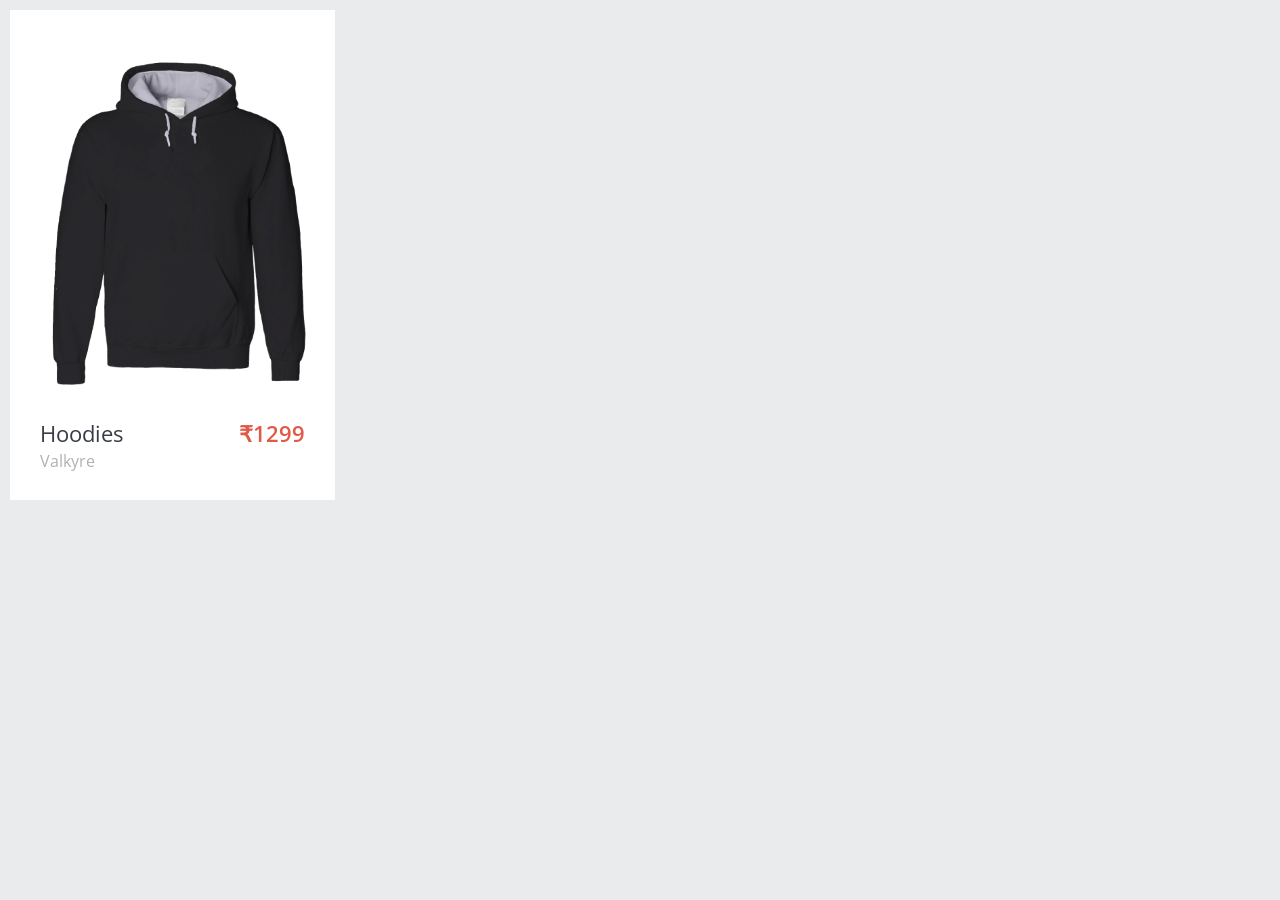
==== index.html @ 86836795 "Inital commit made the homepage" ====
<!DOCTYPE html>
<html lang="en">
    <head>
        <meta name="viewport" content="width=device-width, initial-scale=1" />
        <meta charset="UTF-8" />
        <title>Index page</title>
        <link rel="stylesheet" href="css/product.css" />
        <link rel="stylesheet" href="css/all_fonts.css" />
    </head>

    <body>
        <!-- partial:index.partial.html -->
        <link
            href="https://fonts.googleapis.com/css?family=Open+Sans:400,600,700"
            rel="stylesheet"
            type="text/css"
        />

        <div id="product-card">
            <div id="product-front">
                <div class="shadow"></div>
                <img
                    id="display"
                    style="object-fit: contain; width: 298px; height: 450px; object-position: center; margin-left: 20px;"
                    src="mt/hblack.png"
                    alt=""
                />
                <div class="image_overlay"></div>
                <div id="view_details">Start Customizing</div>
                <div class="stats">
                    <div class="stats-container">
                        <span class="product_price">₹1299</span>
                        <span class="product_name">Hoodies</span>
                        <p>Valkyre</p>

                        <div class="product-options">
                            <strong>SIZES</strong>
                            <span>XS, S, M, L, XL, XXL</span>
                            <strong>COLORS</strong>
                            <div class="colors">
                                <div onclick="cblue()" class="c-blue">
                                    <span></span>
                                </div>
                                <div onclick="cred()" class="c-red">
                                    <span></span>
                                </div>
                                <div onclick="cblack()" class="c-black">
                                    <span></span>
                                </div>
                                <div onclick="cgreen()" class="c-green">
                                    <span></span>
                                </div>
                                <div onclick="cneon()" class="c-yellow">
                                    <span></span>
                                </div>
                                <div onclick="cmar()" class="c-grey">
                                    <span></span>
                                </div>
                            </div>
                        </div>
                    </div>
                </div>
            </div>
            <div id="product-back">
                <!-- <div class="shadow"></div> -->
                <h2 style="margin:auto; margin-top: 60%; display: table;">
                    Please wait...
                </h2>
            </div>
        </div>

        <script src="https://ajax.googleapis.com/ajax/libs/jquery/1.11.2/jquery.min.js"></script>
        <script src="https://html2canvas.hertzen.com/dist/html2canvas.js"></script>
        <script src="https://html2canvas.hertzen.com/dist/html2canvas.min.js"></script>
        <!-- partial -->
        <script src="js/product.js"></script>
    </body>
    <script>
        function cblack() {
            document.getElementById("display").src = "mt/hblack.png";
        }

        function cgreen() {
            document.getElementById("display").src = "mt/hgreen.png";
        }

        function cblue() {
            document.getElementById("display").src = "mt/hblue.png";
        }

        function cred() {
            document.getElementById("display").src = "mt/hred.png";
        }

        function cneon() {
            document.getElementById("display").src = "mt/hyellow.png";
        }

        function cmar() {
            document.getElementById("display").src = "mt/grey.png";
        }
    </script>
</html>
---- css/product.css ----
/* Generals resets and unimportant stuff */

* {
    margin: 0px;
    padding: 0px;
}

body {
    background: #eaebec;
    font-family: "Open Sans", sans-serif;
}

#view-code {
    color: #48cfad;
    font-size: 14px;
    text-transform: uppercase;
    font-weight: 700;
    text-decoration: none;
    position: absolute;
    top: 640px;
    left: 50%;
    margin-left: -35px;
}

#view-code:hover {
    color: #34c29e;
}


/* --- Product Card ---- */

#make-3D-space {
    position: relative;
    perspective: 800px;
    width: 340px;
    height: 500px;
    transform-style: preserve-3d;
    transition: transform 5s;
    position: absolute;
    top: 80px;
    left: 50%;
    margin-left: -167px;
}

#product-front,
#product-back {
    width: 335px;
    height: 500px;
    background: #fff;
    position: absolute;
    left: -5px;
    top: -5px;
    -webkit-transition: all 100ms ease-out;
    -moz-transition: all 100ms ease-out;
    -o-transition: all 100ms ease-out;
    transition: all 100ms ease-out;
}

#product-back {
    display: none;
    transform: rotateY( 180deg);
}

#product-card.animate #product-back,
#product-card.animate #product-front {
    top: 0px;
    left: 0px;
    -webkit-transition: all 100ms ease-out;
    -moz-transition: all 100ms ease-out;
    -o-transition: all 100ms ease-out;
    transition: all 100ms ease-out;
}

#product-card {
    width: 325px;
    height: 490px;
    position: absolute;
    top: 10px;
    left: 10px;
    overflow: hidden;
    transform-style: preserve-3d;
    -webkit-transition: 100ms ease-out;
    -moz-transition: 100ms ease-out;
    -o-transition: 100ms ease-out;
    transition: 100ms ease-out;
}

div#product-card.flip-10 {
    -webkit-transform: rotateY( -10deg);
    -moz-transform: rotateY( -10deg);
    -o-transform: rotateY( -10deg);
    transform: rotateY( -10deg);
    transition: 50ms ease-out;
}

div#product-card.flip90 {
    -webkit-transform: rotateY( 90deg);
    -moz-transform: rotateY( 90deg);
    -o-transform: rotateY( 90deg);
    transform: rotateY( 90deg);
    transition: 100ms ease-in;
}

div#product-card.flip190 {
    -webkit-transform: rotateY( 190deg);
    -moz-transform: rotateY( 190deg);
    -o-transform: rotateY( 190deg);
    transform: rotateY( 190deg);
    transition: 100ms ease-out;
}

div#product-card.flip180 {
    -webkit-transform: rotateY( 180deg);
    -moz-transform: rotateY( 180deg);
    -o-transform: rotateY( 180deg);
    transform: rotateY( 180deg);
    transition: 150ms ease-out;
}

#product-card.animate {
    top: 5px;
    left: 5px;
    width: 335px;
    height: 500px;
    box-shadow: 0px 13px 21px -5px rgba(0, 0, 0, 0.3);
    -webkit-transition: 100ms ease-out;
    -moz-transition: 100ms ease-out;
    -o-transition: 100ms ease-out;
    transition: 100ms ease-out;
}

.stats-container {
    background: #fff;
    position: absolute;
    top: 386px;
    left: 0;
    width: 265px;
    height: 300px;
    padding: 27px 35px 35px;
    -webkit-transition: all 200ms ease-out;
    -moz-transition: all 200ms ease-out;
    -o-transition: all 200ms ease-out;
    transition: all 200ms ease-out;
}




.stats-container .product_name {
    font-size: 22px;
    color: #393c45;
}

.stats-container p {
    font-size: 16px;
    color: #b1b1b3;
    padding: 2px 0 20px 0;
}

.stats-container .product_price {
    float: right;
    color: #e05a47;
    font-size: 22px;
    font-weight: 600;
}

.image_overlay {
    position: absolute;
    top: 0;
    left: 0;
    width: 100%;
    height: 100%;
    background: #e05a47;
    opacity: 0;
}

#product-card.animate .image_overlay {
    opacity: 0.7;
    -webkit-transition: all 200ms ease-out;
    -moz-transition: all 200ms ease-out;
    -o-transition: all 200ms ease-out;
    transition: all 200ms ease-out;
}

.product-options {
    padding: 2px 0 0;
}

.product-options strong {
    font-weight: 700;
    color: #393c45;
    font-size: 14px;
}

.product-options span {
    color: #969699;
    font-size: 14px;
    display: block;
    margin-bottom: 8px;
}

#view_details {
    position: absolute;
    top: 112px;
    left: 50%;
    margin-left: -85px;
    border: 2px solid #fff;
    color: #fff;
    font-size: 19px;
    text-align: center;
    text-transform: uppercase;
    font-weight: 700;
    padding: 10px 0;
    width: 172px;
    opacity: 0;
    -webkit-transition: all 200ms ease-out;
    -moz-transition: all 200ms ease-out;
    -o-transition: all 200ms ease-out;
    transition: all 200ms ease-out;
}

#view_details:hover {
    background: #fff;
    color: #e05a47;
    cursor: pointer;
}

#product-card.animate #view_details {
    opacity: 1;
    width: 152px;
    font-size: 15px;
    margin-left: -75px;
    top: 115px;
    -webkit-transition: all 200ms ease-out;
    -moz-transition: all 200ms ease-out;
    -o-transition: all 200ms ease-out;
    transition: all 200ms ease-out;
}

div.colors div {
    margin-top: 3px;
    width: 15px;
    height: 15px;
    margin-right: 5px;
    float: left;
}

div.colors div span {
    width: 15px;
    height: 15px;
    display: block;
    border-radius: 50%;
}

div.colors div span:hover {
    width: 17px;
    height: 17px;
    margin: -1px 0 0 -1px;
}

div.c-blue span {
    background: #6e8cd5;
}

div.c-yellow span {
    background: yellow;
}

div.c-grey span {
    background: grey;
}

div.c-red span {
    background: #f56060;
}

div.c-green span {
    background: #44c28d;
}

div.c-black span {
    background: #000;
    width: 14px;
    height: 14px;
    border: 1px solid #e8e9eb;
}

div.shadow {
    width: 335px;
    height: 520px;
    opacity: 0;
    position: absolute;
    top: 0;
    left: 0;
    z-index: 3;
    display: none;
    background: -webkit-linear-gradient(left, rgba(0, 0, 0, 0.1), rgba(0, 0, 0, 0.2));
    background: -o-linear-gradient(right, rgba(0, 0, 0, 0.1), rgba(0, 0, 0, 0.2));
    background: -moz-linear-gradient(right, rgba(0, 0, 0, 0.1), rgba(0, 0, 0, 0.2));
    background: linear-gradient(to right, rgba(0, 0, 0, 0.1), rgba(0, 0, 0, 0.2));
}

#product-back div.shadow {
    z-index: 10;
    opacity: 1;
    background: -webkit-linear-gradient(left, rgba(0, 0, 0, 0.2), rgba(0, 0, 0, 0.1));
    background: -o-linear-gradient(right, rgba(0, 0, 0, 0.2), rgba(0, 0, 0, 0.1));
    background: -moz-linear-gradient(right, rgba(0, 0, 0, 0.2), rgba(0, 0, 0, 0.1));
    background: linear-gradient(to right, rgba(0, 0, 0, 0.2), rgba(0, 0, 0, 0.1));
}

#flip-back {
    position: absolute;
    top: 20px;
    right: 20px;
    width: 30px;
    height: 30px;
    cursor: pointer;
}

#cx,
#cy {
    background: #d2d5dc;
    position: absolute;
    width: 0px;
    top: 15px;
    right: 15px;
    height: 3px;
    -webkit-transition: all 250ms ease-in-out;
    -moz-transition: all 250ms ease-in-out;
    -ms-transition: all 250ms ease-in-out;
    -o-transition: all 250ms ease-in-out;
    transition: all 250ms ease-in-out;
}

#flip-back:hover #cx,
#flip-back:hover #cy {
    background: #979ca7;
    -webkit-transition: all 250ms ease-in-out;
    -moz-transition: all 250ms ease-in-out;
    -ms-transition: all 250ms ease-in-out;
    -o-transition: all 250ms ease-in-out;
    transition: all 250ms ease-in-out;
}

#cx.s1,
#cy.s1 {
    right: 0;
    width: 30px;
    -webkit-transition: all 100ms ease-out;
    -moz-transition: all 100ms ease-out;
    -ms-transition: all 100ms ease-out;
    -o-transition: all 100ms ease-out;
    transition: all 100ms ease-out;
}

#cy.s2 {
    -ms-transform: rotate(50deg);
    -webkit-transform: rotate(50deg);
    transform: rotate(50deg);
    -webkit-transition: all 100ms ease-out;
    -moz-transition: all 100ms ease-out;
    -ms-transition: all 100ms ease-out;
    -o-transition: all 100ms ease-out;
    transition: all 100ms ease-out;
}

#cy.s3 {
    -ms-transform: rotate(45deg);
    -webkit-transform: rotate(45deg);
    transform: rotate(45deg);
    -webkit-transition: all 100ms ease-out;
    -moz-transition: all 100ms ease-out;
    -ms-transition: all 100ms ease-out;
    -o-transition: all 100ms ease-out;
    transition: all 100ms ease-out;
}

#cx.s1 {
    right: 0;
    width: 30px;
    -webkit-transition: all 100ms ease-out;
    -moz-transition: all 100ms ease-out;
    -ms-transition: all 100ms ease-out;
    -o-transition: all 100ms ease-out;
    transition: all 100ms ease-out;
}

#cx.s2 {
    -ms-transform: rotate(140deg);
    -webkit-transform: rotate(140deg);
    transform: rotate(140deg);
    -webkit-transition: all 100ms ease-out;
    -moz-transition: all 100ms ease-out;
    -ms-transition: all 100ease-out;
    -o-transition: all 100ms ease-out;
    transition: all 100ms ease-out;
}

#cx.s3 {
    -ms-transform: rotate(135deg);
    -webkit-transform: rotate(135deg);
    transform: rotate(135deg);
    -webkit-transition: all 100ease-out;
    -moz-transition: all 100ms ease-out;
    -ms-transition: all 100ms ease-out;
    -o-transition: all 100ms ease-out;
    transition: all 100ms ease-out;
}

#carousel {
    width: 335px;
    height: 500px;
    overflow: hidden;
    position: relative;
}

#carousel ul {
    position: absolute;
    top: 0;
    left: 0;
}

#carousel li {
    width: 335px;
    height: 500px;
    float: left;
    overflow: hidden;
}

.arrows-perspective {
    width: 335px;
    height: 55px;
    position: absolute;
    top: 218px;
    transform-style: preserve-3d;
    transition: transform 5s;
    perspective: 335px;
}

.carouselPrev,
.carouselNext {
    width: 50px;
    height: 55px;
    background: #ccc;
    position: absolute;
    top: 0;
    transition: all 200ms ease-out;
    opacity: 0.9;
    cursor: pointer;
}

.carouselNext {
    top: 0;
    right: -26px;
    -webkit-transform: rotateY( -117deg);
    -moz-transform: rotateY( -117deg);
    -o-transform: rotateY( -117deg);
    transform: rotateY( -117deg);
    transition: all 200ms ease-out;
}

.carouselNext.visible {
    right: 0;
    opacity: 0.8;
    background: #efefef;
    -webkit-transform: rotateY( 0deg);
    -moz-transform: rotateY( 0deg);
    -o-transform: rotateY( 0deg);
    transform: rotateY( 0deg);
    transition: all 200ms ease-out;
}

.carouselPrev {
    left: -26px;
    top: 0;
    -webkit-transform: rotateY( 117deg);
    -moz-transform: rotateY( 117deg);
    -o-transform: rotateY( 117deg);
    transform: rotateY( 117deg);
    transition: all 200ms ease-out;
}

.carouselPrev.visible {
    left: 0;
    opacity: 0.8;
    background: #eee;
    -webkit-transform: rotateY( 0deg);
    -moz-transform: rotateY( 0deg);
    -o-transform: rotateY( 0deg);
    transform: rotateY( 0deg);
    transition: all 200ms ease-out;
}

#carousel .x,
#carousel .y {
    height: 2px;
    width: 15px;
    background: #48cfad;
    position: absolute;
    top: 31px;
    left: 17px;
    -ms-transform: rotate(45deg);
    -webkit-transform: rotate(45deg);
    transform: rotate(45deg);
}

#carousel .x {
    -ms-transform: rotate(135deg);
    -webkit-transform: rotate(135deg);
    transform: rotate(135deg);
    top: 21px;
}

#carousel .carouselNext .x {
    -ms-transform: rotate(45deg);
    -webkit-transform: rotate(45deg);
    transform: rotate(45deg);
}

#carousel .carouselNext .y {
    -ms-transform: rotate(135deg);
    -webkit-transform: rotate(135deg);
    transform: rotate(135deg);
}
---- css/all_fonts.css ----
@font-face {
    font-family: 'acid-label';
    src: URL('../fonts/acid-label/acid_label.TTF') format('truetype');
}

@font-face {
    font-family: 'antfarm';
    src: URL('../fonts/antfarm/ANTFGC__.TTF') format('truetype');
}

@font-face {
    font-family: 'bad-mofo';
    src: URL('../fonts/bad-mofo/BadMofo.ttf') format('truetype');
}

@font-face {
    font-family: 'black-bruno';
    src: URL('../fonts/black-bruno/ASDGF.otf') format('truetype');
}

@font-face {
    font-family: 'blockletter';
    src: URL('../fonts/blockletter/Blockletter.otf') format('truetype');
}

@font-face {
    font-family: 'typewriter';
    src: URL('../fonts/bohemian-typewriter/Bohemian\ Typewriter.ttf') format('truetype');
}

@font-face {
    font-family: 'boblique';
    src: URL('../fonts/BT_Brik/BT\ Brik\ Oblique.ttf') format('truetype');
}

@font-face {
    font-family: 'rock-it';
    src: URL('../fonts/rock-it/Rockit.ttf') format('truetype');
}

@font-face {
    font-family: 'gm';
    src: URL('../fonts/pricedown/pricedown\ bl.ttf') format('truetype');
}

@font-face {
    font-family: 'mv';
    src: URL('../fonts/mv/mvb/Marvin\ Visions\ Bold.ttf') format('truetype');
}

@font-face {
    font-family: 'sw';
    src: URL('../fonts/sw/SHOCKWAVE\ FREE.ttf') format('truetype');
}

@font-face {
    font-family: 'sam';
    src: URL('../fonts/the-stamshons/The\ Stamshons\ Demo.otf') format('truetype');
}

@font-face {
    font-family: 'cap';
    src: URL('../fonts/capture-it/Capture\ it.ttf') format('truetype');
}

@font-face {
    font-family: 'du';
    src: URL('../fonts/DueDate.ttf') format('truetype');
}

@font-face {
    font-family: 'por';
    src: URL('../fonts/portico.otf') format('truetype');
}

@font-face {
    font-family: 'ff1';
    src: URL('../fonts/FFF/futur.ttf') format('truetype');
}

@font-face {
    font-family: 'ff2';
    src: URL('../fonts/FFF/futura\ bold\ font.ttf') format('truetype');
}

@font-face {
    font-family: 'ff3';
    src: URL('../fonts/FFF/futura\ extra\ black\ font.ttf') format('truetype');
}

@font-face {
    font-family: 'ff4';
    src: URL('../fonts/FFF/futurao.ttf') format('truetype');
}

@font-face {
    font-family: 'ff5';
    src: URL('../fonts/FFF/futurab.ttf') format('truetype');
}

@font-face {
    font-family: 'ff6';
    src: URL('../fonts/FFF/futura\ light\ italic\ font.ttf') format('truetype');
}

@font-face {
    font-family: 'ff7';
    src: URL('../fonts/FFF/futura\ medium\ condensed\ bt.ttf') format('truetype');
}

@font-face {
    font-family: 'ff8';
    src: URL('../fonts/FFF/tt0205m_.ttf') format('truetype');
}
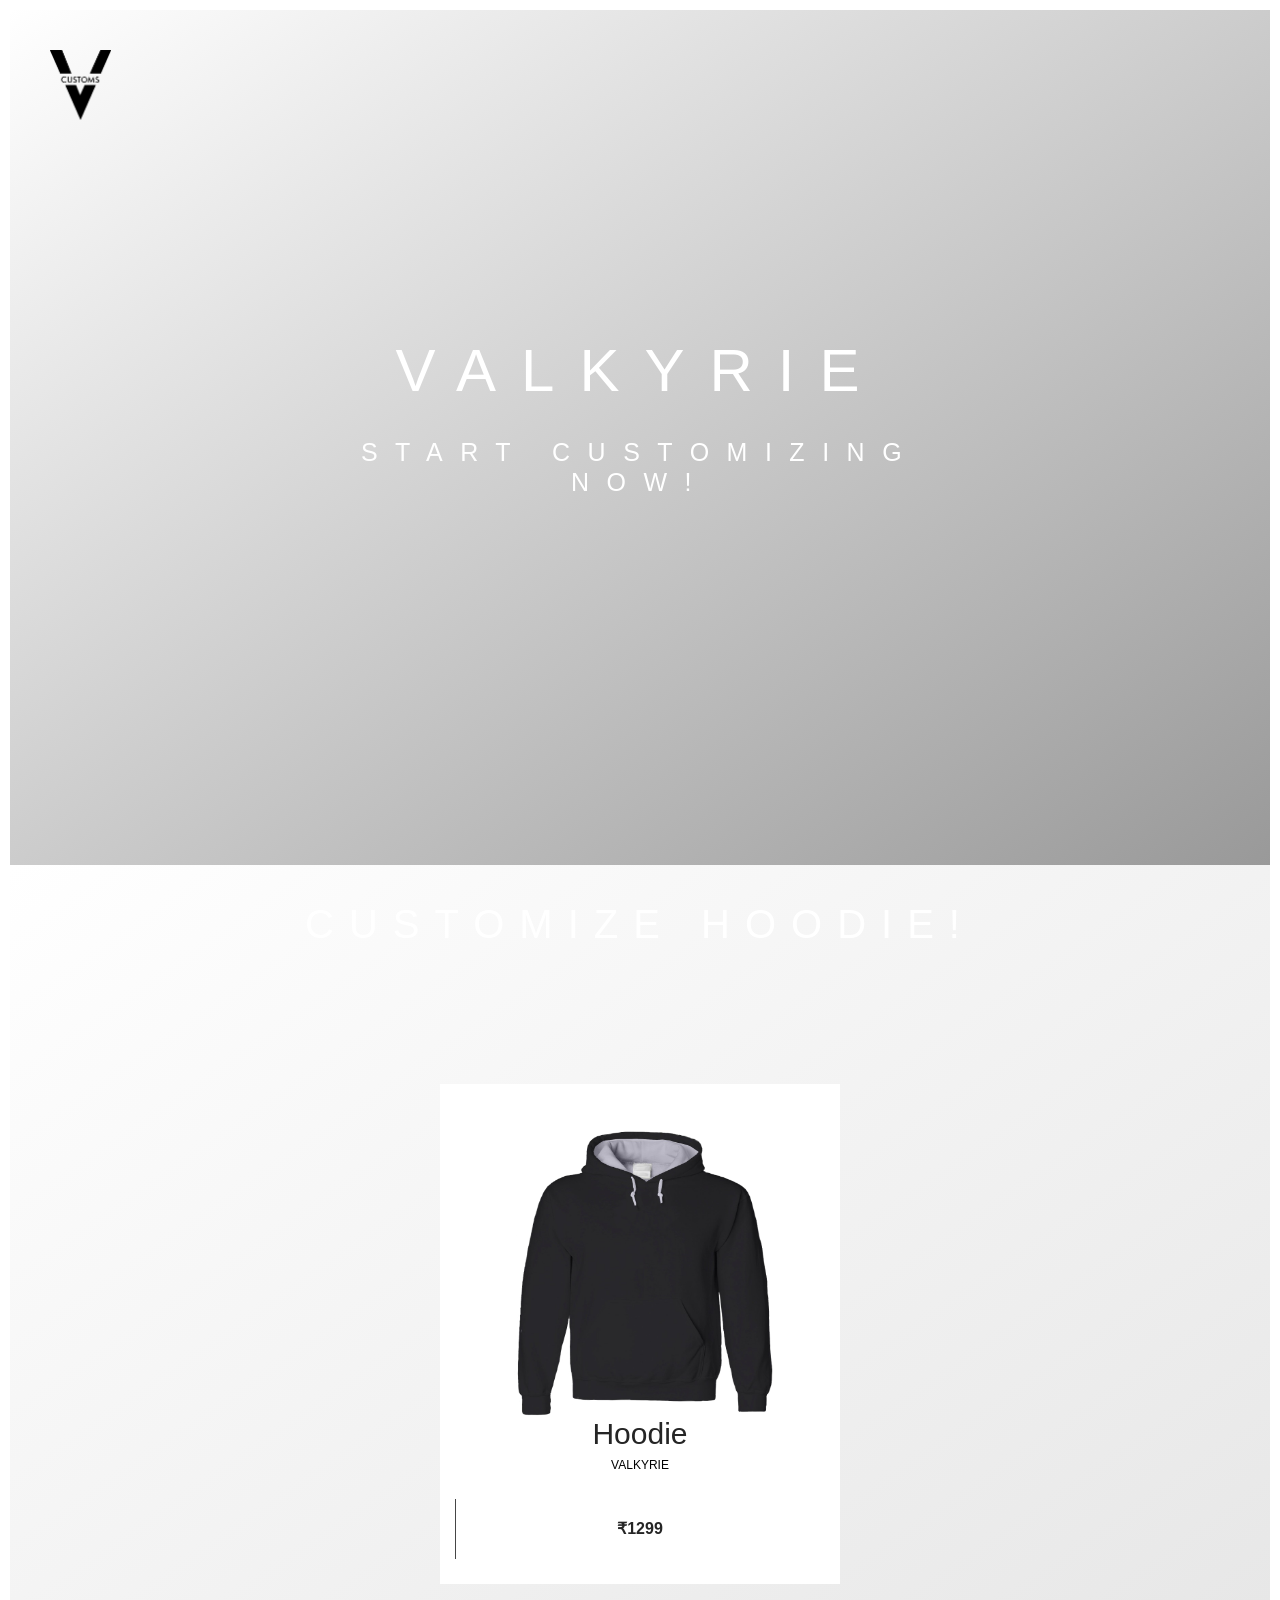
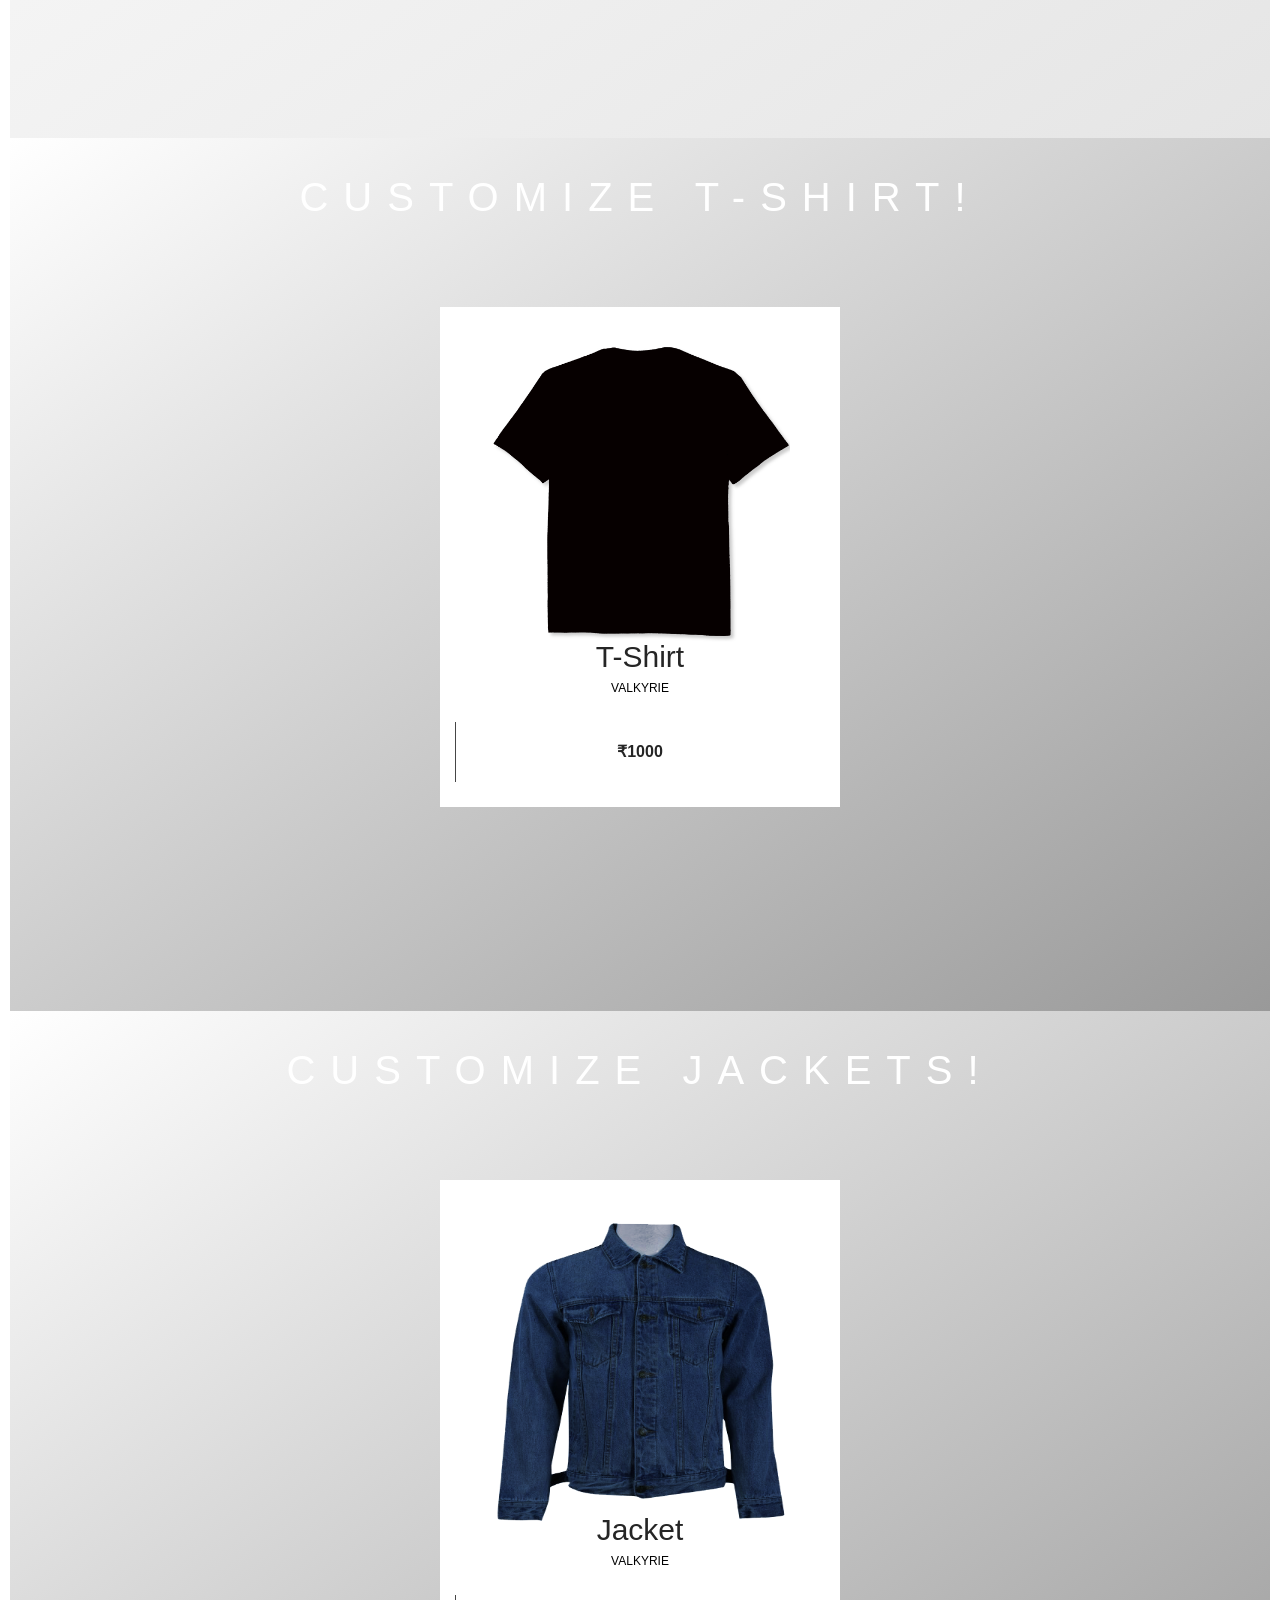
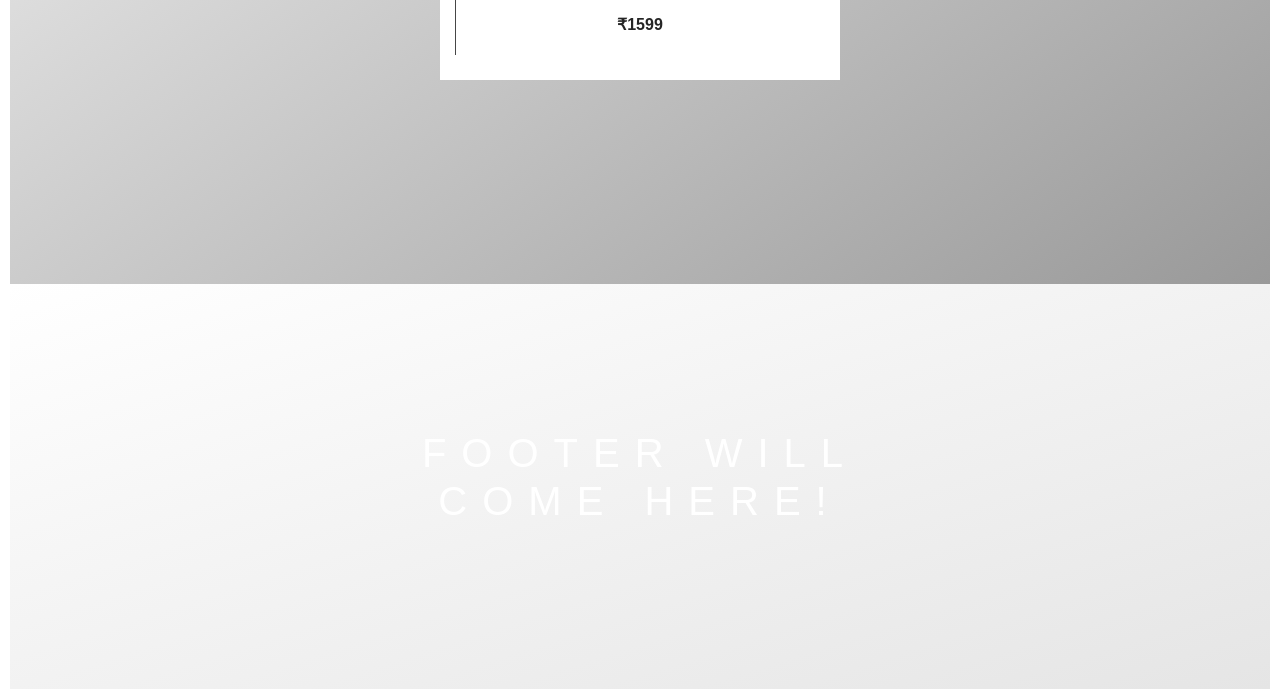
==== commit 7e7c6cdf: "Hey commiting homepage to master" ====
--- a/index.html
+++ b/index.html
@@ -1,103 +1,205 @@
+<!DOCTYPE html>
 <!DOCTYPE html>
 <html lang="en">
-    <head>
-        <meta name="viewport" content="width=device-width, initial-scale=1" />
-        <meta charset="UTF-8" />
-        <title>Index page</title>
-        <link rel="stylesheet" href="css/product.css" />
-        <link rel="stylesheet" href="css/all_fonts.css" />
-    </head>
-
-    <body>
-        <!-- partial:index.partial.html -->
-        <link
-            href="https://fonts.googleapis.com/css?family=Open+Sans:400,600,700"
-            rel="stylesheet"
-            type="text/css"
-        />
-
-        <div id="product-card">
-            <div id="product-front">
-                <div class="shadow"></div>
-                <img
-                    id="display"
-                    style="object-fit: contain; width: 298px; height: 450px; object-position: center; margin-left: 20px;"
-                    src="mt/hblack.png"
-                    alt=""
-                />
-                <div class="image_overlay"></div>
-                <div id="view_details">Start Customizing</div>
-                <div class="stats">
-                    <div class="stats-container">
-                        <span class="product_price">₹1299</span>
-                        <span class="product_name">Hoodies</span>
-                        <p>Valkyre</p>
-
-                        <div class="product-options">
-                            <strong>SIZES</strong>
-                            <span>XS, S, M, L, XL, XXL</span>
-                            <strong>COLORS</strong>
-                            <div class="colors">
-                                <div onclick="cblue()" class="c-blue">
-                                    <span></span>
-                                </div>
-                                <div onclick="cred()" class="c-red">
-                                    <span></span>
-                                </div>
-                                <div onclick="cblack()" class="c-black">
-                                    <span></span>
-                                </div>
-                                <div onclick="cgreen()" class="c-green">
-                                    <span></span>
-                                </div>
-                                <div onclick="cneon()" class="c-yellow">
-                                    <span></span>
-                                </div>
-                                <div onclick="cmar()" class="c-grey">
-                                    <span></span>
-                                </div>
-                            </div>
-                        </div>
-                    </div>
-                </div>
+  <head>
+    <meta charset="UTF-8" />
+    <meta name="viewport" content="width=device-width, initial-scale=1.0" />
+    <title>Valkyrie CLothing</title>
+    <link rel="stylesheet" href="stylehomepage.css" />
+    <link rel="icon" type="image/png" href="favicon.png" />
+    <link
+      rel="stylesheet"
+      href="https://stackpath.bootstrapcdn.com/bootstrap/4.3.1/css/bootstrap.min.css"
+      integrity="sha384-ggOyR0iXCbMQv3Xipma34MD+dH/1fQ784/j6cY/iJTQUOhcWr7x9JvoRxT2MZw1T"
+      crossorigin="anonymous"
+    />
+    <link href="https://unpkg.com/aos@2.3.1/dist/aos.css" rel="stylesheet" />
+  </head>
+  <body>
+    <!-- Nav Bar -->
+
+    <!-- Introduction Section -->
+
+    <header id="introduction" class="introduction">
+      <div class="logo-box">
+        <img src="favicon.png" alt="Logo" class="logo" />
+      </div>
+
+      <div class="text-box">
+        <h1 class="primary">
+          <span class="primary--main" data-aos="fade-up">Valkyrie</span>
+          <span class="primary--sub" data-aos="fade-right" data-aos-delay="1000">Start Customizing Now!</span>
+        </h1>
+      </div>
+    </header>
+
+    <!-- Hoodie Section -->
+    <section id="hoodie" class="hoodie">
+      <h1 class="primary-products">
+        <span class="primary--main--products" data-aos="fade-right" >Customize Hoodie!</span>
+      </h1>
+
+      <div class="container-for-hoodie">
+        <div class="container page-wrapper" data-aos="fade-up" data-aos-delay="500">
+          <div class="page-inner">
+            <div class="row">
+              <div class="el-wrapper">
+                <div class="box-up">
+                  <img class="img" src="mt/hblack.png" alt="Hoodie Black" />
+                  <div class="img-info">
+                    <div class="info-inner">
+                      <span class="p-name">Hoodie</span>
+                      <span class="p-company">Valkyrie</span>
+                    </div>
+                    <div class="a-size">
+                      Available sizes : <span class="size">S , M , L , XL</span>
+                    </div>
+                  </div>
+                </div>
+
+                <div class="box-down">
+                  <div class="h-bg">
+                    <div class="h-bg-inner"></div>
+                  </div>
+
+                  <a class="cart" href="hoodie.html">
+                    <span class="price">₹1299</span>
+                    <span class="add-to-cart">
+                      <span class="txt">Start Customizing</span>
+                    </span>
+                  </a>
+                </div>
+              </div>
             </div>
-            <div id="product-back">
-                <!-- <div class="shadow"></div> -->
-                <h2 style="margin:auto; margin-top: 60%; display: table;">
-                    Please wait...
-                </h2>
+          </div>
+        </div>
+      </div>
+    </section>
+
+    <!-- T-Shirt Section  -->
+
+    <section id="tshirt" class="tshirt">
+      <h1 class="primary-products">
+        <span class="primary--main--products" data-aos="fade-left" >Customize t-shirt!</span>
+      </h1>
+
+      <div class="text-box">
+        <div class="container page-wrapper" data-aos="fade-up" data-aos-delay="500">
+          <div class="page-inner">
+            <div class="row">
+              <div class="el-wrapper">
+                <div class="box-up">
+                  <img
+                    class="img imgsizet"
+                    src="mt/bblack.jpg"
+                    alt="T-Shirt Black"
+                  />
+                  <div class="img-info">
+                    <div class="info-inner">
+                      <span class="p-name">T-Shirt</span>
+                      <span class="p-company">Valkyrie</span>
+                    </div>
+                    <div class="a-size">
+                      Available sizes : <span class="size">S , M , L , XL</span>
+                    </div>
+                  </div>
+                </div>
+
+                <div class="box-down">
+                  <div class="h-bg">
+                    <div class="h-bg-inner"></div>
+                  </div>
+
+                  <a class="cart" href="tshirts.html">
+                    <span class="price">₹1000</span>
+                    <span class="add-to-cart">
+                      <span class="txt">Start Customizing</span>
+                    </span>
+                  </a>
+                </div>
+              </div>
             </div>
+          </div>
         </div>
-
-        <script src="https://ajax.googleapis.com/ajax/libs/jquery/1.11.2/jquery.min.js"></script>
-        <script src="https://html2canvas.hertzen.com/dist/html2canvas.js"></script>
-        <script src="https://html2canvas.hertzen.com/dist/html2canvas.min.js"></script>
-        <!-- partial -->
-        <script src="js/product.js"></script>
-    </body>
+      </div>
+    </section>
+    <!-- Jackets Sections -->
+
+    <section id="jackets" class="jackets">
+      <h1 class="primary-products">
+        <span class="primary--main--products" data-aos="fade-right" >Customize jackets!</span>
+      </h1>
+      <div class="text-box">
+        <div class="container page-wrapper" data-aos="fade-up" data-aos-delay="500">
+          <div class="page-inner">
+            <div class="row">
+              <div class="el-wrapper">
+                <div class="box-up">
+                  <img class="img" src="mt/jf.png " alt="Jacket Blue" />
+                  <div class="img-info">
+                    <div class="info-inner">
+                      <span class="p-name">Jacket</span>
+                      <span class="p-company">Valkyrie</span>
+                    </div>
+                    <div class="a-size">
+                      Available sizes : <span class="size">S , M , L , XL</span>
+                    </div>
+                  </div>
+                </div>
+
+                <div class="box-down">
+                  <div class="h-bg">
+                    <div class="h-bg-inner"></div>
+                  </div>
+
+                  <a class="cart" href="jackets.html">
+                    <span class="price">₹1599</span>
+                    <span class="add-to-cart">
+                      <span class="txt">Start Customizing</span>
+                    </span>
+                  </a>
+                </div>
+              </div>
+            </div>
+          </div>
+        </div>
+      </div>
+    </section>
+
+    <!-- Footer Section -->
+
+    <footer class="footer" id="footer">
+      <div class="text-box">
+        <h1 class="primary-products" data-aos="zoom-in">
+          <span class="primary--main--products">Footer Will Come Here!</span>
+        </h1>
+      </div>
+    </footer>
+    <script src="https://unpkg.com/aos@2.3.1/dist/aos.js"></script>
     <script>
-        function cblack() {
-            document.getElementById("display").src = "mt/hblack.png";
-        }
-
-        function cgreen() {
-            document.getElementById("display").src = "mt/hgreen.png";
-        }
-
-        function cblue() {
-            document.getElementById("display").src = "mt/hblue.png";
-        }
-
-        function cred() {
-            document.getElementById("display").src = "mt/hred.png";
-        }
-
-        function cneon() {
-            document.getElementById("display").src = "mt/hyellow.png";
-        }
-
-        function cmar() {
-            document.getElementById("display").src = "mt/grey.png";
-        }
+      AOS.init({
+        // offset (in px) from the original trigger point
+        delay: 200, // values from 0 to 3000, with step 50ms
+        duration: 1500, // values from 0 to 3000, with step 50ms
+        once: false, // whether animation should happen only once - while scrolling down
+        mirror: false,
+      });
     </script>
+    <script
+      src="https://code.jquery.com/jquery-3.3.1.slim.min.js"
+      integrity="sha384-q8i/X+965DzO0rT7abK41JStQIAqVgRVzpbzo5smXKp4YfRvH+8abtTE1Pi6jizo"
+      crossorigin="anonymous"
+    ></script>
+    <script
+      src="https://cdnjs.cloudflare.com/ajax/libs/popper.js/1.14.7/umd/popper.min.js"
+      integrity="sha384-UO2eT0CpHqdSJQ6hJty5KVphtPhzWj9WO1clHTMGa3JDZwrnQq4sF86dIHNDz0W1"
+      crossorigin="anonymous"
+    ></script>
+    <script
+      src="https://stackpath.bootstrapcdn.com/bootstrap/4.3.1/js/bootstrap.min.js"
+      integrity="sha384-JjSmVgyd0p3pXB1rRibZUAYoIIy6OrQ6VrjIEaFf/nJGzIxFDsf4x0xIM+B07jRM"
+      crossorigin="anonymous"
+    ></script>
+    <script src="scripthomepage.js"></script>
+  </body>
 </html>
--- a/stylehomepage.css
+++ b/stylehomepage.css
@@ -0,0 +1,424 @@
+/* /////////////Removing Inbuilt Margins////////////// */
+
+* {
+  margin: 0;
+  padding: 0;
+  box-sizing: border-box;
+}
+/* //////////////Body///////////// */
+
+body {
+  padding: 10px;
+}
+/* ////////////////Section Introduction/////////// */
+
+.introduction {
+  height: 95vh;
+  background-image: linear-gradient(to right bottom, rgb(255, 255, 255,0.4), rgba(0, 0, 0, 0.4)),url(../valkyre-customs-master/mt/background/backdrop.png);
+  position: relative;
+  background-position: top;
+  background-size: cover;
+}
+
+/* //////////////For Logo///////////// */
+.logo-box {
+  position: absolute;
+  top: 40px;
+  left: 40px;
+}
+
+.logo {
+  height: 70px;
+}
+/* /////////////For Text In Middle////////////// */
+.text-box {
+  position: absolute;
+  top: 48%;
+  left: 50%;
+  transform: translate(-50%, -50%);
+}
+
+.primary {
+  color: white;
+  text-transform: uppercase;
+  text-align: center;
+}
+
+.primary--main {
+  display: block;
+  font-size: 60px;
+  font-weight: 400;
+  letter-spacing: 25px;
+  padding-bottom: 30px;
+}
+
+.primary--sub {
+  display: block;
+  font-size: 25px;
+  font-weight: 400;
+  letter-spacing: 17.5px;
+}
+
+/* /////////////////////////// */
+
+.primary-products {
+  color: white;
+  text-transform: uppercase;
+  text-align: center;
+  padding-top: 35px;
+}
+
+.primary--main--products {
+  display: block;
+  font-size: 40px;
+  font-weight: 400;
+  letter-spacing: 15px;
+  padding-bottom: 30px;
+}
+
+.hoodie {
+  height: 97vh;
+  background-image: linear-gradient(to right bottom, rgb(255, 255, 255,0.4), rgba(0, 0, 0, 0.1)),url(../valkyre-customs-master/mt/background/backdrop.png);
+  position: relative;
+  background-position: top;
+  background-size: cover;
+}
+
+.container-for-hoodie {
+  position: absolute;
+  top: 48%;
+  left: 50%;
+  transform: translate(-50%, -50%);
+  margin-top: 50px;
+}
+.container-for-tshirt {
+    position: absolute;
+    top: 48%;
+    left: 50%;
+    transform: translate(-50%, -50%);
+    margin-top: 50px;
+  }
+
+  .container-for-jackets {
+    position: absolute;
+    top: 48%;
+    left: 50%;
+    transform: translate(-50%, -50%);
+    margin-top: 50px;
+  }
+  
+
+.tshirt {
+  height: 97vh;
+  background-image: linear-gradient(to right bottom, rgb(255, 255, 255,0.4), rgba(0, 0, 0, 0.4)),url(../valkyre-customs-master/mt/background/backdrop.png);
+  position: relative;
+  background-position: top;
+  background-size: cover;
+
+}
+
+.jackets {
+  height: 97vh;
+  background-image: linear-gradient(to right bottom, rgba(255, 255, 255,0.4), rgba(0, 0, 0, 0.4)),url(../valkyre-customs-master/mt/background/backdrop.png);
+  position: relative;
+  background-position: top;
+  background-size: cover;
+
+}
+
+
+
+/* ///////Card Styling///// */
+
+/* Generals resets and unimportant stuff */
+
+.d-flex {
+  display: -webkit-box;
+  display: -ms-flexbox;
+  display: flex;
+}
+
+.align-center {
+  -webkit-box-align: center;
+  -ms-flex-align: center;
+  align-items: center;
+}
+
+.flex-centerY-centerX {
+  justify-content: center;
+  -webkit-box-pack: center;
+  -ms-flex-pack: center;
+  justify-content: center;
+  -webkit-box-align: center;
+  -ms-flex-align: center;
+  align-items: center;
+}
+
+
+.page-wrapper {
+  height: 100%;
+  display: table;
+}
+
+.page-wrapper .page-inner {
+  display: table-cell;
+  vertical-align: middle;
+}
+
+.el-wrapper {
+  height: 500px;
+  width: 400px;
+  padding: 15px;
+  margin: 15px auto;
+  background-color: #fff;
+}
+
+@media (max-width: 991px) {
+  .el-wrapper {
+    width: 345px;
+  }
+}
+
+@media (max-width: 767px) {
+  .el-wrapper {
+    width: 290px;
+    margin: 30px auto;
+  }
+}
+
+.el-wrapper:hover .h-bg {
+  left: 0px;
+}
+
+.el-wrapper:hover .price {
+  left: 20px;
+  -webkit-transform: translateY(-50%);
+  -ms-transform: translateY(-50%);
+  -o-transform: translateY(-50%);
+  transform: translateY(-50%);
+  color: #fff;
+}
+
+.img{
+    height: 360px;
+    width: 300px;
+}
+
+.imgsizet{
+  height: 340px;
+  width: 300px;
+}
+
+.el-wrapper:hover .add-to-cart {
+  left: 50%;
+}
+
+.el-wrapper:hover .img {
+  webkit-filter: blur(7px);
+  -o-filter: blur(7px);
+  -ms-filter: blur(7px);
+  filter: blur(7px);
+  filter: progid:DXImageTransform.Microsoft.Blur(pixelradius='7', shadowopacity='0.0');
+  opacity: 0.4;
+}
+
+.el-wrapper:hover .info-inner {
+  bottom: 200px;
+}
+
+.el-wrapper:hover .a-size {
+  -webkit-transition-delay: 300ms;
+  -o-transition-delay: 300ms;
+  transition-delay: 300ms;
+  bottom: 50px;
+  opacity: 1;
+}
+
+.el-wrapper .box-down {
+  width: 100%;
+  height: 60px;
+  position: relative;
+  overflow: hidden;
+}
+
+.el-wrapper .box-up {
+  width: 100%;
+  height: 400px;
+  position: relative;
+  overflow: hidden;
+  text-align: center;
+}
+
+.el-wrapper .img {
+  padding: 20px 0;
+  -webkit-transition: all 800ms cubic-bezier(0, 0, 0.18, 1);
+  -moz-transition: all 800ms cubic-bezier(0, 0, 0.18, 1);
+  -o-transition: all 800ms cubic-bezier(0, 0, 0.18, 1);
+  transition: all 800ms cubic-bezier(0, 0, 0.18, 1);
+  /* ease-out */
+  -webkit-transition-timing-function: cubic-bezier(0, 0, 0.18, 1);
+  -moz-transition-timing-function: cubic-bezier(0, 0, 0.18, 1);
+  -o-transition-timing-function: cubic-bezier(0, 0, 0.18, 1);
+  transition-timing-function: cubic-bezier(0, 0, 0.18, 1);
+  /* ease-out */
+}
+
+.h-bg {
+  -webkit-transition: all 800ms cubic-bezier(0, 0, 0.18, 1);
+  -moz-transition: all 800ms cubic-bezier(0, 0, 0.18, 1);
+  -o-transition: all 800ms cubic-bezier(0, 0, 0.18, 1);
+  transition: all 800ms cubic-bezier(0, 0, 0.18, 1);
+  /* ease-out */
+  -webkit-transition-timing-function: cubic-bezier(0, 0, 0.18, 1);
+  -moz-transition-timing-function: cubic-bezier(0, 0, 0.18, 1);
+  -o-transition-timing-function: cubic-bezier(0, 0, 0.18, 1);
+  transition-timing-function: cubic-bezier(0, 0, 0.18, 1);
+  /* ease-out */
+  width: 660px;
+  height: 100%;
+  background-color: #464646;
+  position: absolute;
+  left: -659px;
+}
+
+.h-bg .h-bg-inner {
+  width: 50%;
+  height: 100%;
+  background-color: #e63737;
+}
+
+.info-inner {
+  -webkit-transition: all 400ms cubic-bezier(0, 0, 0.18, 1);
+  -moz-transition: all 400ms cubic-bezier(0, 0, 0.18, 1);
+  -o-transition: all 400ms cubic-bezier(0, 0, 0.18, 1);
+  transition: all 400ms cubic-bezier(0, 0, 0.18, 1);
+  /* ease-out */
+  -webkit-transition-timing-function: cubic-bezier(0, 0, 0.18, 1);
+  -moz-transition-timing-function: cubic-bezier(0, 0, 0.18, 1);
+  -o-transition-timing-function: cubic-bezier(0, 0, 0.18, 1);
+  transition-timing-function: cubic-bezier(0, 0, 0.18, 1);
+  /* ease-out */
+  position: absolute;
+  width: 100%;
+  bottom: 25px;
+}
+
+.info-inner .p-name,
+.info-inner .p-company {
+  display: block;
+}
+
+.info-inner .p-name {
+  font-family: "PT Sans", sans-serif;
+  font-size: 30px;
+  color: #252525;
+}
+
+
+
+.info-inner .p-company {
+  font-family: "Lato", sans-serif;
+  font-size: 12px;
+  text-transform: uppercase;
+  color: #000000;
+}
+
+.a-size {
+  -webkit-transition: all 300ms cubic-bezier(0, 0, 0.18, 1);
+  -moz-transition: all 300ms cubic-bezier(0, 0, 0.18, 1);
+  -o-transition: all 300ms cubic-bezier(0, 0, 0.18, 1);
+  transition: all 300ms cubic-bezier(0, 0, 0.18, 1);
+  /* ease-out */
+  -webkit-transition-timing-function: cubic-bezier(0, 0, 0.18, 1);
+  -moz-transition-timing-function: cubic-bezier(0, 0, 0.18, 1);
+  -o-transition-timing-function: cubic-bezier(0, 0, 0.18, 1);
+  transition-timing-function: cubic-bezier(0, 0, 0.18, 1);
+  /* ease-out */
+  position: absolute;
+  width: 100%;
+  bottom: -20px;
+  font-family: "PT Sans", sans-serif;
+  color: #828282;
+  opacity: 0;
+}
+
+.a-size .size {
+  color: #252525;
+}
+
+.cart {
+  display: block;
+  position: absolute;
+  width: 100%;
+  height: 100%;
+  top: 0;
+  left: 0;
+  font-family: "Lato", sans-serif;
+  font-weight: 700;
+}
+
+.cart .price {
+  -webkit-transition: all 600ms cubic-bezier(0, 0, 0.18, 1);
+  -moz-transition: all 600ms cubic-bezier(0, 0, 0.18, 1);
+  -o-transition: all 600ms cubic-bezier(0, 0, 0.18, 1);
+  transition: all 600ms cubic-bezier(0, 0, 0.18, 1);
+  /* ease-out */
+  -webkit-transition-timing-function: cubic-bezier(0, 0, 0.18, 1);
+  -moz-transition-timing-function: cubic-bezier(0, 0, 0.18, 1);
+  -o-transition-timing-function: cubic-bezier(0, 0, 0.18, 1);
+  transition-timing-function: cubic-bezier(0, 0, 0.18, 1);
+  /* ease-out */
+  -webkit-transition-delay: 100ms;
+  -o-transition-delay: 100ms;
+  transition-delay: 100ms;
+  display: block;
+  position: absolute;
+  top: 50%;
+  left: 50%;
+  -webkit-transform: translate(-50%, -50%);
+  -ms-transform: translate(-50%, -50%);
+  -o-transform: translate(-50%, -50%);
+  transform: translate(-50%, -50%);
+  font-size: 16px;
+  color: #252525;
+}
+
+.cart .add-to-cart {
+  -webkit-transition: all 600ms cubic-bezier(0, 0, 0.18, 1);
+  -moz-transition: all 600ms cubic-bezier(0, 0, 0.18, 1);
+  -o-transition: all 600ms cubic-bezier(0, 0, 0.18, 1);
+  transition: all 600ms cubic-bezier(0, 0, 0.18, 1);
+  /* ease-out */
+  -webkit-transition-timing-function: cubic-bezier(0, 0, 0.18, 1);
+  -moz-transition-timing-function: cubic-bezier(0, 0, 0.18, 1);
+  -o-transition-timing-function: cubic-bezier(0, 0, 0.18, 1);
+  transition-timing-function: cubic-bezier(0, 0, 0.18, 1);
+  /* ease-out */
+  -webkit-transition-delay: 100ms;
+  -o-transition-delay: 100ms;
+  transition-delay: 100ms;
+  display: block;
+  position: absolute;
+  top: 50%;
+  left: 110%;
+  -webkit-transform: translate(-50%, -50%);
+  -ms-transform: translate(-50%, -50%);
+  -o-transform: translate(-50%, -50%);
+  transform: translate(-50%, -50%);
+}
+
+.cart .add-to-cart .txt {
+  font-size: 16px;
+  color: #fff;
+  letter-spacing: 0.045em;
+  text-transform: uppercase;
+  white-space: nowrap;
+}
+
+.footer {
+  height: 45vh;
+  background-image: linear-gradient(to right bottom, rgb(255, 255, 255,0.4), rgba(0, 0, 0, 0.1)),url(../valkyre-customs-master/mt/background/backdrop.png);
+  position: relative;
+  background-position: top;
+  background-size: cover;
+}
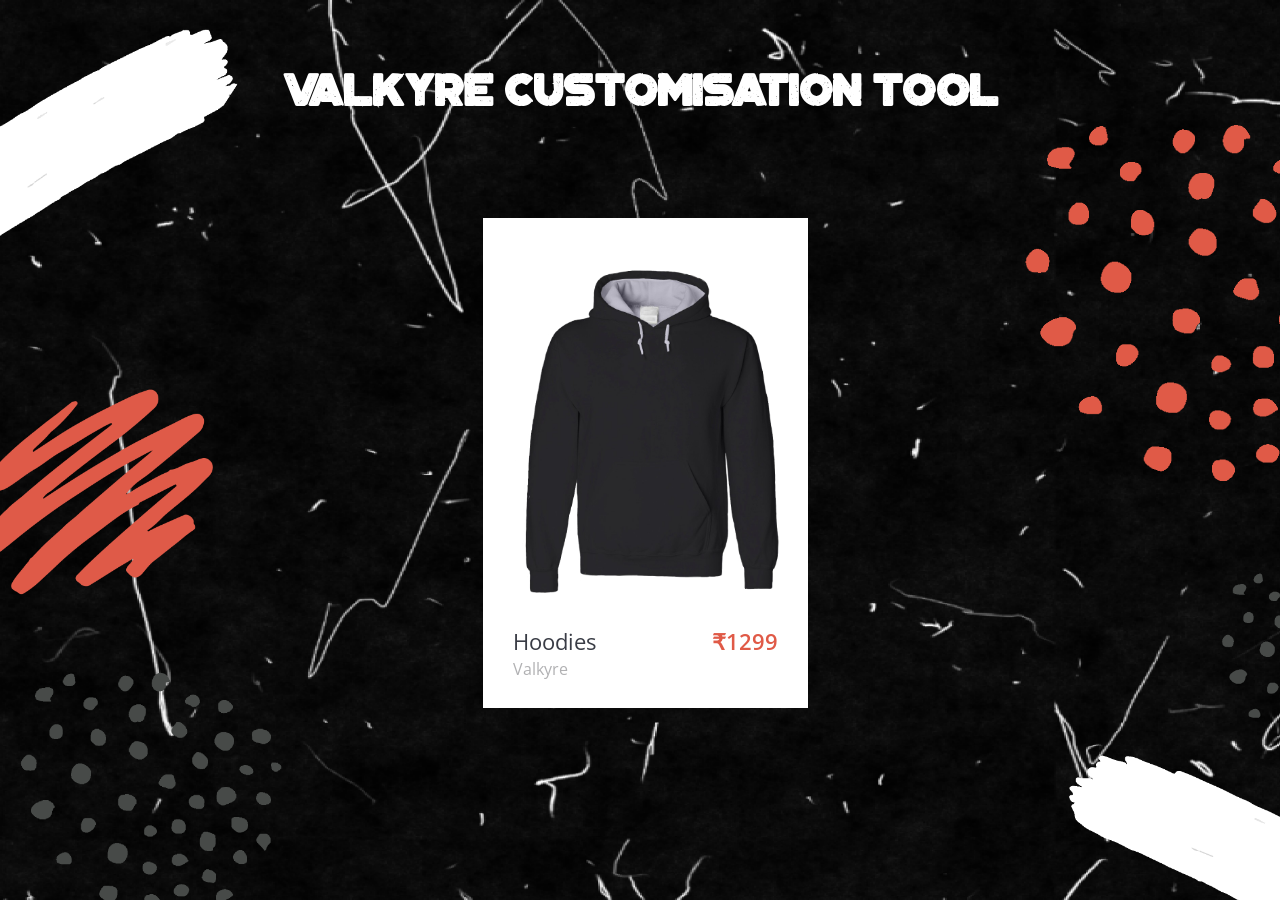
==== commit 7af61681: "jacket checkout page added" ====
--- a/index.html
+++ b/index.html
@@ -1,205 +1,89 @@
-<!DOCTYPE html>
 <!DOCTYPE html>
 <html lang="en">
-  <head>
-    <meta charset="UTF-8" />
-    <meta name="viewport" content="width=device-width, initial-scale=1.0" />
-    <title>Valkyrie CLothing</title>
-    <link rel="stylesheet" href="stylehomepage.css" />
-    <link rel="icon" type="image/png" href="favicon.png" />
-    <link
-      rel="stylesheet"
-      href="https://stackpath.bootstrapcdn.com/bootstrap/4.3.1/css/bootstrap.min.css"
-      integrity="sha384-ggOyR0iXCbMQv3Xipma34MD+dH/1fQ784/j6cY/iJTQUOhcWr7x9JvoRxT2MZw1T"
-      crossorigin="anonymous"
-    />
-    <link href="https://unpkg.com/aos@2.3.1/dist/aos.css" rel="stylesheet" />
-  </head>
-  <body>
-    <!-- Nav Bar -->
 
-    <!-- Introduction Section -->
+<head>
+    <meta name="viewport" content="width=device-width, initial-scale=1">
+    <meta charset="UTF-8">
+    <title>Index page</title>
+    <link rel="stylesheet" href="css/product.css">
+    <link rel="stylesheet" href="css/all_fonts.css">
 
-    <header id="introduction" class="introduction">
-      <div class="logo-box">
-        <img src="favicon.png" alt="Logo" class="logo" />
-      </div>
+</head>
 
-      <div class="text-box">
-        <h1 class="primary">
-          <span class="primary--main" data-aos="fade-up">Valkyrie</span>
-          <span class="primary--sub" data-aos="fade-right" data-aos-delay="1000">Start Customizing Now!</span>
-        </h1>
-      </div>
-    </header>
+<body  style="background-image: url('mt/background/backdrop.png'); background-size: cover;height: 100%; background-repeat: no-repeat;">
+    <!-- partial:index.partial.html -->
+    <link href='https://fonts.googleapis.com/css?family=Open+Sans:400,600,700' rel='stylesheet' type='text/css'>
+    <h1 style="font-family: por; color:rgb(255, 255, 255); margin: auto; display: table; margin-top: 5%; font-size: 45px;">Valkyre customisation tool</h1>
+    <div id="make-3D-space" style="margin-top: 10%;">
+        <div id="product-card">
+            <div id="product-front">
+                <div class="shadow"></div>
+                <img id="display" style="object-fit: contain; width: 298px; height: 450px; object-position: center; margin-left: 20px;" src="mt/hblack.png" alt="" />
+                <div class="image_overlay"></div>
+                <div id="view_details">Start Customizing</div>
+                <div class="stats">
+                    <div class="stats-container">
+                        <span class="product_price">₹1299</span>
+                        <span class="product_name">Hoodies</span>
+                        <p>Valkyre</p>
 
-    <!-- Hoodie Section -->
-    <section id="hoodie" class="hoodie">
-      <h1 class="primary-products">
-        <span class="primary--main--products" data-aos="fade-right" >Customize Hoodie!</span>
-      </h1>
+                        <div class="product-options">
+                            <strong>SIZES</strong>
+                            <span>XS, S, M, L, XL, XXL</span>
+                            <strong>COLORS</strong>
+                            <div class="colors">
+                                <div onclick="cblue()" class="c-blue"><span></span></div>
+                                <div onclick="cred()" class="c-red"><span></span></div>
+                                <div onclick="cblack()" class="c-black"><span></span></div>
+                                <div onclick="cgreen()" class="c-green"><span></span></div>
+                                <div onclick="cneon()" class="c-yellow"><span></span></div>
+                                <div onclick="cmar()" class="c-grey"><span></span></div>
+                            </div>
+                        </div>
+                    </div>
+                </div>
+            </div>
+            <div id="product-back">
+                <!-- <div class="shadow"></div> -->
+                <h2 style="margin:auto; margin-top: 60%; display: table;">Please wait...</h2>
 
-      <div class="container-for-hoodie">
-        <div class="container page-wrapper" data-aos="fade-up" data-aos-delay="500">
-          <div class="page-inner">
-            <div class="row">
-              <div class="el-wrapper">
-                <div class="box-up">
-                  <img class="img" src="mt/hblack.png" alt="Hoodie Black" />
-                  <div class="img-info">
-                    <div class="info-inner">
-                      <span class="p-name">Hoodie</span>
-                      <span class="p-company">Valkyrie</span>
-                    </div>
-                    <div class="a-size">
-                      Available sizes : <span class="size">S , M , L , XL</span>
-                    </div>
-                  </div>
-                </div>
+            </div>
+        </div>
+    </div>
 
-                <div class="box-down">
-                  <div class="h-bg">
-                    <div class="h-bg-inner"></div>
-                  </div>
 
-                  <a class="cart" href="hoodie.html">
-                    <span class="price">₹1299</span>
-                    <span class="add-to-cart">
-                      <span class="txt">Start Customizing</span>
-                    </span>
-                  </a>
-                </div>
-              </div>
-            </div>
-          </div>
-        </div>
-      </div>
-    </section>
 
-    <!-- T-Shirt Section  -->
+    <script src="https://ajax.googleapis.com/ajax/libs/jquery/1.11.2/jquery.min.js"></script>
+    <script src='https://html2canvas.hertzen.com/dist/html2canvas.js'></script>
+    <script src='https://html2canvas.hertzen.com/dist/html2canvas.min.js'></script>
+    <!-- partial -->
+    <script src="js/product.js"></script>
 
-    <section id="tshirt" class="tshirt">
-      <h1 class="primary-products">
-        <span class="primary--main--products" data-aos="fade-left" >Customize t-shirt!</span>
-      </h1>
+</body>
+<script>
+    function cblack() {
+        document.getElementById('display').src = "mt/hblack.png";
+    }
 
-      <div class="text-box">
-        <div class="container page-wrapper" data-aos="fade-up" data-aos-delay="500">
-          <div class="page-inner">
-            <div class="row">
-              <div class="el-wrapper">
-                <div class="box-up">
-                  <img
-                    class="img imgsizet"
-                    src="mt/bblack.jpg"
-                    alt="T-Shirt Black"
-                  />
-                  <div class="img-info">
-                    <div class="info-inner">
-                      <span class="p-name">T-Shirt</span>
-                      <span class="p-company">Valkyrie</span>
-                    </div>
-                    <div class="a-size">
-                      Available sizes : <span class="size">S , M , L , XL</span>
-                    </div>
-                  </div>
-                </div>
+    function cgreen() {
+        document.getElementById('display').src = "mt/hgreen.png";
+    }
 
-                <div class="box-down">
-                  <div class="h-bg">
-                    <div class="h-bg-inner"></div>
-                  </div>
+    function cblue() {
+        document.getElementById('display').src = "mt/hblue.png";
+    }
 
-                  <a class="cart" href="tshirts.html">
-                    <span class="price">₹1000</span>
-                    <span class="add-to-cart">
-                      <span class="txt">Start Customizing</span>
-                    </span>
-                  </a>
-                </div>
-              </div>
-            </div>
-          </div>
-        </div>
-      </div>
-    </section>
-    <!-- Jackets Sections -->
+    function cred() {
+        document.getElementById('display').src = "mt/hred.png";
+    }
 
-    <section id="jackets" class="jackets">
-      <h1 class="primary-products">
-        <span class="primary--main--products" data-aos="fade-right" >Customize jackets!</span>
-      </h1>
-      <div class="text-box">
-        <div class="container page-wrapper" data-aos="fade-up" data-aos-delay="500">
-          <div class="page-inner">
-            <div class="row">
-              <div class="el-wrapper">
-                <div class="box-up">
-                  <img class="img" src="mt/jf.png " alt="Jacket Blue" />
-                  <div class="img-info">
-                    <div class="info-inner">
-                      <span class="p-name">Jacket</span>
-                      <span class="p-company">Valkyrie</span>
-                    </div>
-                    <div class="a-size">
-                      Available sizes : <span class="size">S , M , L , XL</span>
-                    </div>
-                  </div>
-                </div>
+    function cneon() {
+        document.getElementById('display').src = "mt/hyellow.png";
+    }
 
-                <div class="box-down">
-                  <div class="h-bg">
-                    <div class="h-bg-inner"></div>
-                  </div>
+    function cmar() {
+        document.getElementById('display').src = "mt/grey.png";
+    }
+</script>
 
-                  <a class="cart" href="jackets.html">
-                    <span class="price">₹1599</span>
-                    <span class="add-to-cart">
-                      <span class="txt">Start Customizing</span>
-                    </span>
-                  </a>
-                </div>
-              </div>
-            </div>
-          </div>
-        </div>
-      </div>
-    </section>
-
-    <!-- Footer Section -->
-
-    <footer class="footer" id="footer">
-      <div class="text-box">
-        <h1 class="primary-products" data-aos="zoom-in">
-          <span class="primary--main--products">Footer Will Come Here!</span>
-        </h1>
-      </div>
-    </footer>
-    <script src="https://unpkg.com/aos@2.3.1/dist/aos.js"></script>
-    <script>
-      AOS.init({
-        // offset (in px) from the original trigger point
-        delay: 200, // values from 0 to 3000, with step 50ms
-        duration: 1500, // values from 0 to 3000, with step 50ms
-        once: false, // whether animation should happen only once - while scrolling down
-        mirror: false,
-      });
-    </script>
-    <script
-      src="https://code.jquery.com/jquery-3.3.1.slim.min.js"
-      integrity="sha384-q8i/X+965DzO0rT7abK41JStQIAqVgRVzpbzo5smXKp4YfRvH+8abtTE1Pi6jizo"
-      crossorigin="anonymous"
-    ></script>
-    <script
-      src="https://cdnjs.cloudflare.com/ajax/libs/popper.js/1.14.7/umd/popper.min.js"
-      integrity="sha384-UO2eT0CpHqdSJQ6hJty5KVphtPhzWj9WO1clHTMGa3JDZwrnQq4sF86dIHNDz0W1"
-      crossorigin="anonymous"
-    ></script>
-    <script
-      src="https://stackpath.bootstrapcdn.com/bootstrap/4.3.1/js/bootstrap.min.js"
-      integrity="sha384-JjSmVgyd0p3pXB1rRibZUAYoIIy6OrQ6VrjIEaFf/nJGzIxFDsf4x0xIM+B07jRM"
-      crossorigin="anonymous"
-    ></script>
-    <script src="scripthomepage.js"></script>
-  </body>
-</html>
+</html>
--- a/css/product.css
+++ b/css/product.css
@@ -0,0 +1,525 @@
+/* Generals resets and unimportant stuff */
+
+* {
+    margin: 0px;
+    padding: 0px;
+}
+
+body {
+    background: #eaebec;
+    font-family: "Open Sans", sans-serif;
+}
+
+#view-code {
+    color: #48cfad;
+    font-size: 14px;
+    text-transform: uppercase;
+    font-weight: 700;
+    text-decoration: none;
+    position: absolute;
+    top: 640px;
+    left: 50%;
+    margin-left: -35px;
+}
+
+#view-code:hover {
+    color: #34c29e;
+}
+
+
+/* --- Product Card ---- */
+
+#make-3D-space {
+    position: relative;
+    perspective: 800px;
+    width: 340px;
+    height: 500px;
+    transform-style: preserve-3d;
+    transition: transform 5s;
+    position: absolute;
+    top: 80px;
+    left: 50%;
+    margin-left: -167px;
+}
+
+#product-front,
+#product-back {
+    width: 335px;
+    height: 500px;
+    background: #fff;
+    position: absolute;
+    left: -5px;
+    top: -5px;
+    -webkit-transition: all 100ms ease-out;
+    -moz-transition: all 100ms ease-out;
+    -o-transition: all 100ms ease-out;
+    transition: all 100ms ease-out;
+}
+
+#product-back {
+    display: none;
+    transform: rotateY( 180deg);
+}
+
+#product-card.animate #product-back,
+#product-card.animate #product-front {
+    top: 0px;
+    left: 0px;
+    -webkit-transition: all 100ms ease-out;
+    -moz-transition: all 100ms ease-out;
+    -o-transition: all 100ms ease-out;
+    transition: all 100ms ease-out;
+}
+
+#product-card {
+    width: 325px;
+    height: 490px;
+    position: absolute;
+    top: 10px;
+    left: 10px;
+    overflow: hidden;
+    transform-style: preserve-3d;
+    -webkit-transition: 100ms ease-out;
+    -moz-transition: 100ms ease-out;
+    -o-transition: 100ms ease-out;
+    transition: 100ms ease-out;
+}
+
+div#product-card.flip-10 {
+    -webkit-transform: rotateY( -10deg);
+    -moz-transform: rotateY( -10deg);
+    -o-transform: rotateY( -10deg);
+    transform: rotateY( -10deg);
+    transition: 50ms ease-out;
+}
+
+div#product-card.flip90 {
+    -webkit-transform: rotateY( 90deg);
+    -moz-transform: rotateY( 90deg);
+    -o-transform: rotateY( 90deg);
+    transform: rotateY( 90deg);
+    transition: 100ms ease-in;
+}
+
+div#product-card.flip190 {
+    -webkit-transform: rotateY( 190deg);
+    -moz-transform: rotateY( 190deg);
+    -o-transform: rotateY( 190deg);
+    transform: rotateY( 190deg);
+    transition: 100ms ease-out;
+}
+
+div#product-card.flip180 {
+    -webkit-transform: rotateY( 180deg);
+    -moz-transform: rotateY( 180deg);
+    -o-transform: rotateY( 180deg);
+    transform: rotateY( 180deg);
+    transition: 150ms ease-out;
+}
+
+#product-card.animate {
+    top: 5px;
+    left: 5px;
+    width: 335px;
+    height: 500px;
+    box-shadow: 0px 13px 21px -5px rgba(0, 0, 0, 0.3);
+    -webkit-transition: 100ms ease-out;
+    -moz-transition: 100ms ease-out;
+    -o-transition: 100ms ease-out;
+    transition: 100ms ease-out;
+}
+
+.stats-container {
+    background: #fff;
+    position: absolute;
+    top: 386px;
+    left: 0;
+    width: 265px;
+    height: 300px;
+    padding: 27px 35px 35px;
+    -webkit-transition: all 200ms ease-out;
+    -moz-transition: all 200ms ease-out;
+    -o-transition: all 200ms ease-out;
+    transition: all 200ms ease-out;
+}
+
+
+
+
+.stats-container .product_name {
+    font-size: 22px;
+    color: #393c45;
+}
+
+.stats-container p {
+    font-size: 16px;
+    color: #b1b1b3;
+    padding: 2px 0 20px 0;
+}
+
+.stats-container .product_price {
+    float: right;
+    color: #e05a47;
+    font-size: 22px;
+    font-weight: 600;
+}
+
+.image_overlay {
+    position: absolute;
+    top: 0;
+    left: 0;
+    width: 100%;
+    height: 100%;
+    background: #e05a47;
+    opacity: 0;
+}
+
+#product-card.animate .image_overlay {
+    opacity: 0.7;
+    -webkit-transition: all 200ms ease-out;
+    -moz-transition: all 200ms ease-out;
+    -o-transition: all 200ms ease-out;
+    transition: all 200ms ease-out;
+}
+
+.product-options {
+    padding: 2px 0 0;
+}
+
+.product-options strong {
+    font-weight: 700;
+    color: #393c45;
+    font-size: 14px;
+}
+
+.product-options span {
+    color: #969699;
+    font-size: 14px;
+    display: block;
+    margin-bottom: 8px;
+}
+
+#view_details {
+    position: absolute;
+    top: 112px;
+    left: 50%;
+    margin-left: -85px;
+    border: 2px solid #fff;
+    color: #fff;
+    font-size: 19px;
+    text-align: center;
+    text-transform: uppercase;
+    font-weight: 700;
+    padding: 10px 0;
+    width: 172px;
+    opacity: 0;
+    -webkit-transition: all 200ms ease-out;
+    -moz-transition: all 200ms ease-out;
+    -o-transition: all 200ms ease-out;
+    transition: all 200ms ease-out;
+}
+
+#view_details:hover {
+    background: #fff;
+    color: #e05a47;
+    cursor: pointer;
+}
+
+#product-card.animate #view_details {
+    opacity: 1;
+    width: 152px;
+    font-size: 15px;
+    margin-left: -75px;
+    top: 115px;
+    -webkit-transition: all 200ms ease-out;
+    -moz-transition: all 200ms ease-out;
+    -o-transition: all 200ms ease-out;
+    transition: all 200ms ease-out;
+}
+
+div.colors div {
+    margin-top: 3px;
+    width: 15px;
+    height: 15px;
+    margin-right: 5px;
+    float: left;
+}
+
+div.colors div span {
+    width: 15px;
+    height: 15px;
+    display: block;
+    border-radius: 50%;
+}
+
+div.colors div span:hover {
+    width: 17px;
+    height: 17px;
+    margin: -1px 0 0 -1px;
+}
+
+div.c-blue span {
+    background: #6e8cd5;
+}
+
+div.c-yellow span {
+    background: yellow;
+}
+
+div.c-grey span {
+    background: grey;
+}
+
+div.c-red span {
+    background: #f56060;
+}
+
+div.c-green span {
+    background: #44c28d;
+}
+
+div.c-black span {
+    background: #000;
+    width: 14px;
+    height: 14px;
+    border: 1px solid #e8e9eb;
+}
+
+div.shadow {
+    width: 335px;
+    height: 520px;
+    opacity: 0;
+    position: absolute;
+    top: 0;
+    left: 0;
+    z-index: 3;
+    display: none;
+    background: -webkit-linear-gradient(left, rgba(0, 0, 0, 0.1), rgba(0, 0, 0, 0.2));
+    background: -o-linear-gradient(right, rgba(0, 0, 0, 0.1), rgba(0, 0, 0, 0.2));
+    background: -moz-linear-gradient(right, rgba(0, 0, 0, 0.1), rgba(0, 0, 0, 0.2));
+    background: linear-gradient(to right, rgba(0, 0, 0, 0.1), rgba(0, 0, 0, 0.2));
+}
+
+#product-back div.shadow {
+    z-index: 10;
+    opacity: 1;
+    background: -webkit-linear-gradient(left, rgba(0, 0, 0, 0.2), rgba(0, 0, 0, 0.1));
+    background: -o-linear-gradient(right, rgba(0, 0, 0, 0.2), rgba(0, 0, 0, 0.1));
+    background: -moz-linear-gradient(right, rgba(0, 0, 0, 0.2), rgba(0, 0, 0, 0.1));
+    background: linear-gradient(to right, rgba(0, 0, 0, 0.2), rgba(0, 0, 0, 0.1));
+}
+
+#flip-back {
+    position: absolute;
+    top: 20px;
+    right: 20px;
+    width: 30px;
+    height: 30px;
+    cursor: pointer;
+}
+
+#cx,
+#cy {
+    background: #d2d5dc;
+    position: absolute;
+    width: 0px;
+    top: 15px;
+    right: 15px;
+    height: 3px;
+    -webkit-transition: all 250ms ease-in-out;
+    -moz-transition: all 250ms ease-in-out;
+    -ms-transition: all 250ms ease-in-out;
+    -o-transition: all 250ms ease-in-out;
+    transition: all 250ms ease-in-out;
+}
+
+#flip-back:hover #cx,
+#flip-back:hover #cy {
+    background: #979ca7;
+    -webkit-transition: all 250ms ease-in-out;
+    -moz-transition: all 250ms ease-in-out;
+    -ms-transition: all 250ms ease-in-out;
+    -o-transition: all 250ms ease-in-out;
+    transition: all 250ms ease-in-out;
+}
+
+#cx.s1,
+#cy.s1 {
+    right: 0;
+    width: 30px;
+    -webkit-transition: all 100ms ease-out;
+    -moz-transition: all 100ms ease-out;
+    -ms-transition: all 100ms ease-out;
+    -o-transition: all 100ms ease-out;
+    transition: all 100ms ease-out;
+}
+
+#cy.s2 {
+    -ms-transform: rotate(50deg);
+    -webkit-transform: rotate(50deg);
+    transform: rotate(50deg);
+    -webkit-transition: all 100ms ease-out;
+    -moz-transition: all 100ms ease-out;
+    -ms-transition: all 100ms ease-out;
+    -o-transition: all 100ms ease-out;
+    transition: all 100ms ease-out;
+}
+
+#cy.s3 {
+    -ms-transform: rotate(45deg);
+    -webkit-transform: rotate(45deg);
+    transform: rotate(45deg);
+    -webkit-transition: all 100ms ease-out;
+    -moz-transition: all 100ms ease-out;
+    -ms-transition: all 100ms ease-out;
+    -o-transition: all 100ms ease-out;
+    transition: all 100ms ease-out;
+}
+
+#cx.s1 {
+    right: 0;
+    width: 30px;
+    -webkit-transition: all 100ms ease-out;
+    -moz-transition: all 100ms ease-out;
+    -ms-transition: all 100ms ease-out;
+    -o-transition: all 100ms ease-out;
+    transition: all 100ms ease-out;
+}
+
+#cx.s2 {
+    -ms-transform: rotate(140deg);
+    -webkit-transform: rotate(140deg);
+    transform: rotate(140deg);
+    -webkit-transition: all 100ms ease-out;
+    -moz-transition: all 100ms ease-out;
+    -ms-transition: all 100ease-out;
+    -o-transition: all 100ms ease-out;
+    transition: all 100ms ease-out;
+}
+
+#cx.s3 {
+    -ms-transform: rotate(135deg);
+    -webkit-transform: rotate(135deg);
+    transform: rotate(135deg);
+    -webkit-transition: all 100ease-out;
+    -moz-transition: all 100ms ease-out;
+    -ms-transition: all 100ms ease-out;
+    -o-transition: all 100ms ease-out;
+    transition: all 100ms ease-out;
+}
+
+#carousel {
+    width: 335px;
+    height: 500px;
+    overflow: hidden;
+    position: relative;
+}
+
+#carousel ul {
+    position: absolute;
+    top: 0;
+    left: 0;
+}
+
+#carousel li {
+    width: 335px;
+    height: 500px;
+    float: left;
+    overflow: hidden;
+}
+
+.arrows-perspective {
+    width: 335px;
+    height: 55px;
+    position: absolute;
+    top: 218px;
+    transform-style: preserve-3d;
+    transition: transform 5s;
+    perspective: 335px;
+}
+
+.carouselPrev,
+.carouselNext {
+    width: 50px;
+    height: 55px;
+    background: #ccc;
+    position: absolute;
+    top: 0;
+    transition: all 200ms ease-out;
+    opacity: 0.9;
+    cursor: pointer;
+}
+
+.carouselNext {
+    top: 0;
+    right: -26px;
+    -webkit-transform: rotateY( -117deg);
+    -moz-transform: rotateY( -117deg);
+    -o-transform: rotateY( -117deg);
+    transform: rotateY( -117deg);
+    transition: all 200ms ease-out;
+}
+
+.carouselNext.visible {
+    right: 0;
+    opacity: 0.8;
+    background: #efefef;
+    -webkit-transform: rotateY( 0deg);
+    -moz-transform: rotateY( 0deg);
+    -o-transform: rotateY( 0deg);
+    transform: rotateY( 0deg);
+    transition: all 200ms ease-out;
+}
+
+.carouselPrev {
+    left: -26px;
+    top: 0;
+    -webkit-transform: rotateY( 117deg);
+    -moz-transform: rotateY( 117deg);
+    -o-transform: rotateY( 117deg);
+    transform: rotateY( 117deg);
+    transition: all 200ms ease-out;
+}
+
+.carouselPrev.visible {
+    left: 0;
+    opacity: 0.8;
+    background: #eee;
+    -webkit-transform: rotateY( 0deg);
+    -moz-transform: rotateY( 0deg);
+    -o-transform: rotateY( 0deg);
+    transform: rotateY( 0deg);
+    transition: all 200ms ease-out;
+}
+
+#carousel .x,
+#carousel .y {
+    height: 2px;
+    width: 15px;
+    background: #48cfad;
+    position: absolute;
+    top: 31px;
+    left: 17px;
+    -ms-transform: rotate(45deg);
+    -webkit-transform: rotate(45deg);
+    transform: rotate(45deg);
+}
+
+#carousel .x {
+    -ms-transform: rotate(135deg);
+    -webkit-transform: rotate(135deg);
+    transform: rotate(135deg);
+    top: 21px;
+}
+
+#carousel .carouselNext .x {
+    -ms-transform: rotate(45deg);
+    -webkit-transform: rotate(45deg);
+    transform: rotate(45deg);
+}
+
+#carousel .carouselNext .y {
+    -ms-transform: rotate(135deg);
+    -webkit-transform: rotate(135deg);
+    transform: rotate(135deg);
+}
--- a/css/all_fonts.css
+++ b/css/all_fonts.css
@@ -0,0 +1,114 @@
+@font-face {
+    font-family: 'acid-label';
+    src: URL('../fonts/acid-label/acid_label.TTF') format('truetype');
+}
+
+@font-face {
+    font-family: 'antfarm';
+    src: URL('../fonts/antfarm/ANTFGC__.TTF') format('truetype');
+}
+
+@font-face {
+    font-family: 'bad-mofo';
+    src: URL('../fonts/bad-mofo/BadMofo.ttf') format('truetype');
+}
+
+@font-face {
+    font-family: 'black-bruno';
+    src: URL('../fonts/black-bruno/ASDGF.otf') format('truetype');
+}
+
+@font-face {
+    font-family: 'blockletter';
+    src: URL('../fonts/blockletter/Blockletter.otf') format('truetype');
+}
+
+@font-face {
+    font-family: 'typewriter';
+    src: URL('../fonts/bohemian-typewriter/Bohemian\ Typewriter.ttf') format('truetype');
+}
+
+@font-face {
+    font-family: 'boblique';
+    src: URL('../fonts/BT_Brik/BT\ Brik\ Oblique.ttf') format('truetype');
+}
+
+@font-face {
+    font-family: 'rock-it';
+    src: URL('../fonts/rock-it/Rockit.ttf') format('truetype');
+}
+
+@font-face {
+    font-family: 'gm';
+    src: URL('../fonts/pricedown/pricedown\ bl.ttf') format('truetype');
+}
+
+@font-face {
+    font-family: 'mv';
+    src: URL('../fonts/mv/mvb/Marvin\ Visions\ Bold.ttf') format('truetype');
+}
+
+@font-face {
+    font-family: 'sw';
+    src: URL('../fonts/sw/SHOCKWAVE\ FREE.ttf') format('truetype');
+}
+
+@font-face {
+    font-family: 'sam';
+    src: URL('../fonts/the-stamshons/The\ Stamshons\ Demo.otf') format('truetype');
+}
+
+@font-face {
+    font-family: 'cap';
+    src: URL('../fonts/capture-it/Capture\ it.ttf') format('truetype');
+}
+
+@font-face {
+    font-family: 'du';
+    src: URL('../fonts/DueDate.ttf') format('truetype');
+}
+
+@font-face {
+    font-family: 'por';
+    src: URL('../fonts/portico.otf') format('truetype');
+}
+
+@font-face {
+    font-family: 'ff1';
+    src: URL('../fonts/FFF/futur.ttf') format('truetype');
+}
+
+@font-face {
+    font-family: 'ff2';
+    src: URL('../fonts/FFF/futura\ bold\ font.ttf') format('truetype');
+}
+
+@font-face {
+    font-family: 'ff3';
+    src: URL('../fonts/FFF/futura\ extra\ black\ font.ttf') format('truetype');
+}
+
+@font-face {
+    font-family: 'ff4';
+    src: URL('../fonts/FFF/futurao.ttf') format('truetype');
+}
+
+@font-face {
+    font-family: 'ff5';
+    src: URL('../fonts/FFF/futurab.ttf') format('truetype');
+}
+
+@font-face {
+    font-family: 'ff6';
+    src: URL('../fonts/FFF/futura\ light\ italic\ font.ttf') format('truetype');
+}
+
+@font-face {
+    font-family: 'ff7';
+    src: URL('../fonts/FFF/futura\ medium\ condensed\ bt.ttf') format('truetype');
+}
+
+@font-face {
+    font-family: 'ff8';
+    src: URL('../fonts/FFF/tt0205m_.ttf') format('truetype');
+}
